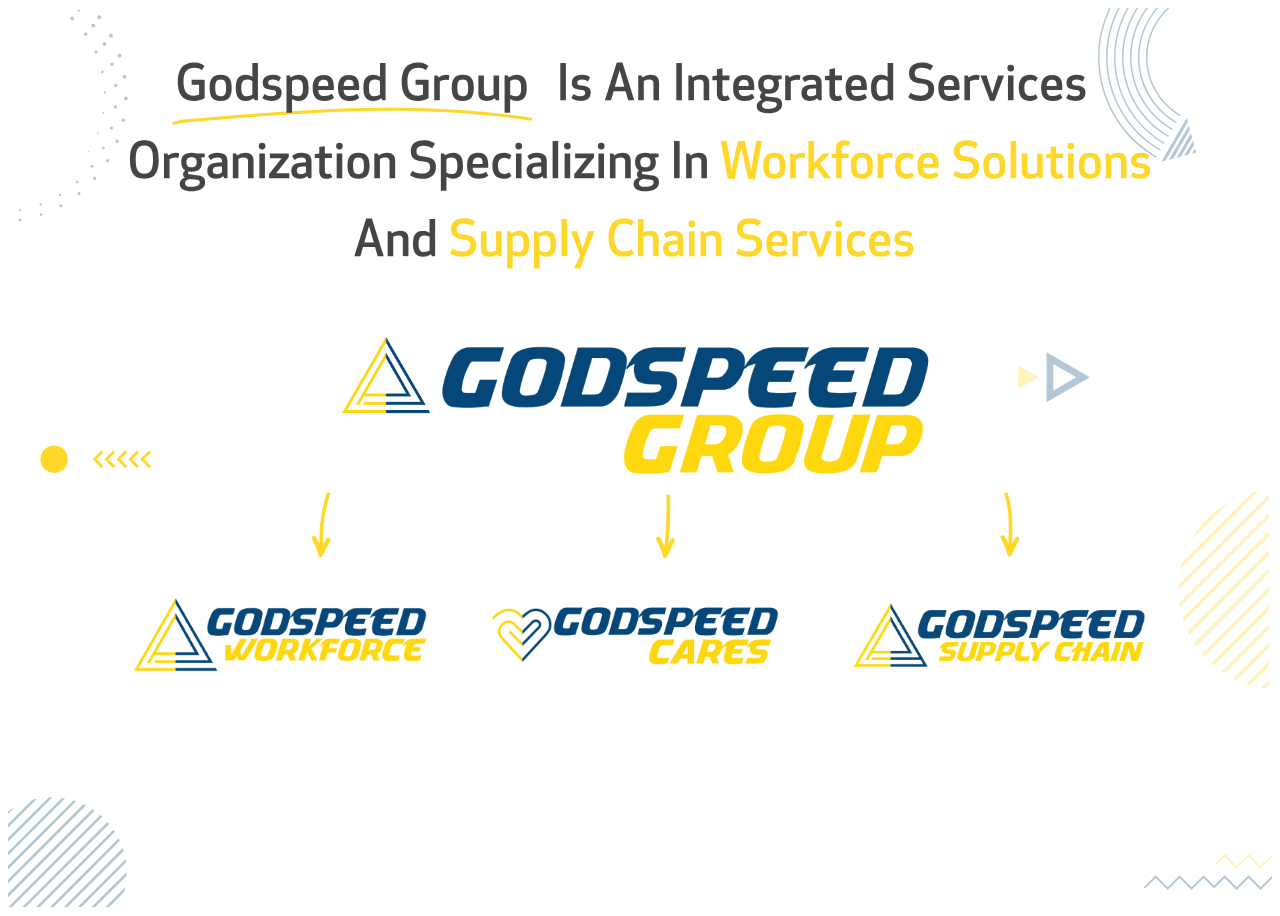
==== index.html @ 08d372b5 "arrow removed" ====
<!DOCTYPE html>
<html lang="en">

<head>
    <meta charset="utf-8">
    <title>GodSpeed - Main Page</title>
    <link rel="shortcut icon" href="resources/images/fav-icon.png">
    <meta name="viewport" content="width=device-width, initial-scale=1.0">
</head>

<body>

    <section id="godspeed-division">
        <style>
            #godspeed-division {
                /* background: url(resources/images/godspeed-division/bg/godspeed-bg.svg); */
                background: url(images/bg/left-1.svg),
                    url(images/bg/left-2.svg),
                    url(images/bg/left-3.svg),
                    url(images/bg/right-1.svg),
                    url(images/bg/right-2.svg),
                    url(images/bg/right-3.svg),
                    url(images/bg/right-4.svg),
                    url(images/bg/bottom-11.svg);
                background-repeat: no-repeat;
                background-position: -1rem -1rem,
                    2% center,
                    -1.5rem calc(100% + 1rem),
                    95% -1rem,
                    85% 40%,
                    calc(100% + 2.5rem) 70%,
                    calc(100% + 1.5rem) bottom,
                    center calc(100% + 0.5rem);
                background-size: 12rem,
                    8rem,
                    10rem,
                    8rem,
                    6rem,
                    10rem,
                    10rem,
                    10rem;
                height: 100vh;
                width: 100%;
            }

            #godspeed-division .row {
                width: min(90%, 1020px);
                height: 35vh;
                margin: auto;
            }

            #godspeed-division .row:has(#godspeed-division-logo) {
                height: 50vh;
            }

            #godspeed-division .logos {
                height: 50vh;
            }

            #godspeed-division .row svg {
                width: 100%;
                height: 100%;
            }

            .division-logo:hover {
                transform: scale(103%);
                transform-origin: bottom;

            }
        </style>

        <div class="row">
            <svg xmlns="http://www.w3.org/2000/svg" viewBox="0 0 1215.65 245.64">
                <defs>
                    <style>
                        .cls-1 {
                            fill: #454545;
                        }

                        .cls-2 {
                            fill: #ffd729;
                        }

                        .cls-3 {
                            fill: #fff;
                        }
                    </style>
                </defs>
                <g id="Layer_2" data-name="Layer 2">
                    <g id="Layer_1-2" data-name="Layer 1">
                        <rect class="cls-1" x="512.85" y="0.72" width="6.63" height="44.4" />
                        <path class="cls-1"
                            d="M533,24.16c0-2.66,2.19-3.79,5.68-3.79a10.19,10.19,0,0,1,6.93,2.25l2.66-4.68c-1.36-1.42-4.68-3.14-9.71-3.14-8.7,0-12,4.44-12,9.53s2.19,7.76,11.13,8.52c4,.36,4.91,1.36,4.91,3.55,0,2.6-2.31,3.79-6.28,3.79-3.73,0-6-1.07-7.52-2.49L526,42.5c1.95,1.84,5.86,3.32,10.95,3.32,9,0,12.14-4.56,12.14-9.65,0-5.51-2.31-8-11.19-8.82C534,27,533,26.23,533,24.15Z" />
                        <path class="cls-1"
                            d="M589.21,28.84H577.84l5.68-19.65,5.68,19.65Zm4.56,16.28H601L586.9.19h-6.75L566.06,45.12h7.22l3.14-10.83h14.21l3.14,10.83Z" />
                        <path class="cls-1"
                            d="M630.48,45.12V24.22c0-5.68-2.66-9.41-10.18-9.41a17.05,17.05,0,0,0-9.59,3.08l-1.07-2.37h-3.91v29.6h6.63v-23a13.43,13.43,0,0,1,6.81-1.72c3.08,0,4.68,1.36,4.68,4.38V45.12Z" />
                        <rect class="cls-1" x="651.08" y="0.72" width="6.63" height="44.4" />
                        <path class="cls-1"
                            d="M690.27,45.12V24.22c0-5.68-2.66-9.41-10.18-9.41a17.05,17.05,0,0,0-9.59,3.08l-1.07-2.37h-3.91v29.6h6.63v-23A13.43,13.43,0,0,1,679,20.43c3.08,0,4.68,1.36,4.68,4.38V45.12Z" />
                        <path class="cls-1"
                            d="M712.53,39.08a5,5,0,0,1-3.43,1.12c-1.89,0-3-1-3-4.14V21.14h8.35V15.52h-8.35V7l-6.63,1v7.58l-5.39.83v4.74h5.39V36.91c0,6.1,3.26,8.94,8.29,8.94,3.79,0,5.74-1,7.16-2.13l-2.37-4.62Z" />
                        <path class="cls-1"
                            d="M731.94,20.55c5.15,0,5.39,3.55,5.39,7.58H725.49C725.73,23.69,727.09,20.55,731.94,20.55Zm1,19.54c-5.74,0-7.34-2.9-7.46-7.34H743.9c.06-.95.12-1.89.12-2.9,0-8.17-1.66-15-12.08-15-9.65,0-13.14,6-13.14,15.51,0,8.94,3,15.51,14.21,15.51A17.37,17.37,0,0,0,744.2,42l-2.66-4.74A13.92,13.92,0,0,1,733,40.08Z" />
                        <path class="cls-1"
                            d="M755,26.05c0-3.37,1.12-6,6.1-6s6.1,2.6,6.1,6-1.12,6-6.1,6S755,29.43,755,26.05Zm12.43,21c2.43.3,3.43,1.18,3.43,3.2,0,3.55-4.56,5.09-9.77,5.09s-7.81-1.3-7.81-4.62c0-2.84,2.72-4.2,5.74-4.74Zm6-21a11.18,11.18,0,0,0-1.18-5.45l4.5-.89v-4.2H766.52a18.58,18.58,0,0,0-5.45-.71c-9.06,0-12.37,4.5-12.37,11.25,0,4.32,1.36,7.76,4.74,9.65a6.09,6.09,0,0,0-2.66,4.8,4.7,4.7,0,0,0,2.31,4.08v.06c-3.14,1-6.16,3.32-6.16,7.34,0,6.1,5.74,8.64,13.67,8.64,8.58,0,16.63-2.9,16.63-10.54,0-4.91-2.07-7.58-7.93-8.29l-10.72-1.3c-1.24-.18-1.78-.71-1.78-1.72a2.66,2.66,0,0,1,.83-1.72,20.14,20.14,0,0,0,3.43.24c9.06,0,12.37-4.5,12.37-11.25Z" />
                        <path class="cls-1"
                            d="M799,15.46a10.85,10.85,0,0,0-3.79-.65,15.08,15.08,0,0,0-9.35,3.08l-1.07-2.37h-3.91v29.6h6.63V22.27a14.53,14.53,0,0,1,7.58-1.78,10.15,10.15,0,0,1,3.08.53l.83-5.56Z" />
                        <path class="cls-1"
                            d="M817.72,30.73v7.7a10.91,10.91,0,0,1-6.33,2c-3.61,0-4.56-2.13-4.56-4.38,0-3.08,1.72-4.2,4.68-4.56l6.22-.71Zm-5.33-10.24c3.73,0,5.33,1.18,5.33,4.2v1.48l-6.63.53c-6.69.53-10.83,3.26-10.83,9.65,0,4.74,2.55,9.47,10.18,9.47a14.31,14.31,0,0,0,8.94-3.08l1.07,2.37h3.91V25.34c0-6.28-2.37-10.54-12.08-10.54a17.18,17.18,0,0,0-11.07,3.91L804,23.39a13.35,13.35,0,0,1,8.41-2.9Z" />
                        <path class="cls-1"
                            d="M846.67,39.08a5,5,0,0,1-3.43,1.12c-1.89,0-3-1-3-4.14V21.14h8.35V15.52h-8.35V7l-6.63,1v7.58l-5.39.83v4.74h5.39V36.91c0,6.1,3.26,8.94,8.29,8.94,3.79,0,5.74-1,7.16-2.13l-2.37-4.62Z" />
                        <path class="cls-1"
                            d="M866.09,20.55c5.15,0,5.39,3.55,5.39,7.58H859.64C859.88,23.69,861.24,20.55,866.09,20.55Zm1,19.54c-5.74,0-7.34-2.9-7.46-7.34h18.41c.06-.95.12-1.89.12-2.9,0-8.17-1.66-15-12.08-15-9.65,0-13.14,6-13.14,15.51,0,8.94,3,15.51,14.21,15.51A17.37,17.37,0,0,0,878.35,42l-2.66-4.74a13.92,13.92,0,0,1-8.58,2.78Z" />
                        <path class="cls-1"
                            d="M896.52,20.43a12.58,12.58,0,0,1,6.39,1.72V38.49a12.61,12.61,0,0,1-6.39,1.72c-5.8,0-6.69-4.38-6.69-9.89S890.72,20.43,896.52,20.43ZM895,14.81c-8.64,0-11.84,5.86-11.84,15.51s3.2,15.51,11.84,15.51a15.56,15.56,0,0,0,9.59-3.08l1.07,2.37h3.91V.72h-6.63v16.4A15.06,15.06,0,0,0,895,14.81Z" />
                        <path class="cls-1"
                            d="M944.35,6.28a15.87,15.87,0,0,1,9.71,3L957.14,4c-1.78-1.48-6.1-4-12.91-4-12.08,0-15.75,6.33-15.75,12.85,0,8.11,4.2,11,15,12.37,6,.77,8.05,2,8.05,6.87,0,4.38-2.6,7.46-9.35,7.46s-10-2.13-11.66-3.43l-3.08,5.21c3.14,2.6,8.41,4.5,14.86,4.5,11.43,0,16.16-6.28,16.16-14.15,0-9.06-5.39-11.13-14.62-12.37-5.86-.77-8.58-1.6-8.58-6.39,0-3.79,1.84-6.63,9.06-6.63Z" />
                        <path class="cls-1"
                            d="M976.61,20.55c5.15,0,5.39,3.55,5.39,7.58H970.16C970.4,23.69,971.76,20.55,976.61,20.55Zm1,19.54c-5.74,0-7.34-2.9-7.46-7.34h18.41c.06-.95.12-1.89.12-2.9,0-8.17-1.66-15-12.08-15-9.65,0-13.14,6-13.14,15.51,0,8.94,3,15.51,14.21,15.51A17.37,17.37,0,0,0,988.87,42l-2.66-4.74a13.92,13.92,0,0,1-8.58,2.78Z" />
                        <path class="cls-1"
                            d="M1012.6,15.46a10.85,10.85,0,0,0-3.79-.65,15.08,15.08,0,0,0-9.35,3.08l-1.07-2.37h-3.91v29.6h6.63V22.27a14.53,14.53,0,0,1,7.58-1.78,10.15,10.15,0,0,1,3.08.53l.83-5.56Z" />
                        <polygon class="cls-1"
                            points="1013.67 15.52 1024.98 45.65 1030.42 45.65 1041.73 15.52 1034.57 15.52 1027.7 36.95 1020.83 15.52 1013.67 15.52" />
                        <path class="cls-1"
                            d="M1045.64,6.76a4,4,0,1,0,4-4A4,4,0,0,0,1045.64,6.76Zm7.34,8.76h-6.63v29.6H1053Z" />
                        <path class="cls-1"
                            d="M1059.25,30.32c0,9.18,3.55,15.51,13.91,15.51a11.83,11.83,0,0,0,8.82-3.32l-2.66-4.62a8,8,0,0,1-5.68,2.07c-6.33,0-7.7-4.38-7.7-9.65s1.36-9.65,7.7-9.65a8,8,0,0,1,5.68,2.07l2.66-4.62a11.83,11.83,0,0,0-8.82-3.32c-10.36,0-13.91,6.33-13.91,15.51Z" />
                        <path class="cls-1"
                            d="M1099,20.55c5.15,0,5.39,3.55,5.39,7.58h-11.84C1092.83,23.69,1094.19,20.55,1099,20.55Zm1,19.54c-5.74,0-7.34-2.9-7.46-7.34H1111c.06-.95.12-1.89.12-2.9,0-8.17-1.66-15-12.08-15-9.65,0-13.14,6-13.14,15.51,0,8.94,3,15.51,14.21,15.51A17.37,17.37,0,0,0,1111.3,42l-2.66-4.74a13.92,13.92,0,0,1-8.58,2.78Z" />
                        <path class="cls-1"
                            d="M1122.6,24.16c0-2.66,2.19-3.79,5.68-3.79a10.19,10.19,0,0,1,6.93,2.25l2.66-4.68c-1.36-1.42-4.68-3.14-9.71-3.14-8.7,0-12,4.44-12,9.53s2.19,7.76,11.13,8.52c4,.36,4.91,1.36,4.91,3.55,0,2.6-2.31,3.79-6.28,3.79-3.73,0-6-1.07-7.52-2.49l-2.78,4.8c2,1.84,5.86,3.32,11,3.32,9,0,12.14-4.56,12.14-9.65,0-5.51-2.31-8-11.19-8.82-3.85-.36-4.91-1.12-4.91-3.2Z" />
                        <path class="cls-1"
                            d="M17.11,98.91c8.41,0,10.3,6.33,10.3,16.87s-1.89,16.87-10.3,16.87-10.3-6.33-10.3-16.87S8.7,98.91,17.11,98.91Zm0,39.78c14.27,0,17.11-10.36,17.11-22.91S31.38,92.87,17.11,92.87,0,103.23,0,115.78s2.84,22.91,17.11,22.91Z" />
                        <path class="cls-1"
                            d="M58.61,108.32a10.85,10.85,0,0,0-3.79-.65,15.08,15.08,0,0,0-9.35,3.08l-1.07-2.37H40.49V138h6.63V115.13a14.53,14.53,0,0,1,7.58-1.78,10.15,10.15,0,0,1,3.08.53l.83-5.56Z" />
                        <path class="cls-1"
                            d="M67.31,118.91c0-3.37,1.12-6,6.1-6s6.1,2.6,6.1,6-1.12,6-6.1,6S67.31,122.29,67.31,118.91Zm12.43,21c2.43.3,3.43,1.18,3.43,3.2,0,3.55-4.56,5.09-9.77,5.09s-7.81-1.3-7.81-4.62c0-2.84,2.72-4.2,5.74-4.74Zm6-21a11.18,11.18,0,0,0-1.18-5.45l4.5-.89v-4.2H78.86a18.58,18.58,0,0,0-5.45-.71c-9.06,0-12.37,4.5-12.37,11.25,0,4.32,1.36,7.76,4.74,9.65a6.09,6.09,0,0,0-2.66,4.8,4.7,4.7,0,0,0,2.31,4.08v.06c-3.14.95-6.16,3.32-6.16,7.34,0,6.1,5.74,8.64,13.67,8.64,8.58,0,16.63-2.9,16.63-10.54,0-4.91-2.07-7.58-7.93-8.29l-10.72-1.3c-1.24-.18-1.78-.71-1.78-1.72a2.66,2.66,0,0,1,.83-1.72,20.14,20.14,0,0,0,3.43.24c9.06,0,12.37-4.5,12.37-11.25Z" />
                        <path class="cls-1"
                            d="M109.58,123.59v7.7a10.91,10.91,0,0,1-6.33,2c-3.61,0-4.56-2.13-4.56-4.38,0-3.08,1.72-4.2,4.68-4.56l6.22-.71Zm-5.33-10.24c3.73,0,5.33,1.18,5.33,4.2V119l-6.63.53c-6.69.53-10.83,3.26-10.83,9.65,0,4.74,2.55,9.47,10.18,9.47a14.31,14.31,0,0,0,8.94-3.08l1.07,2.37h3.91V118.2c0-6.28-2.37-10.54-12.08-10.54a17.18,17.18,0,0,0-11.07,3.91l2.78,4.68a13.35,13.35,0,0,1,8.41-2.9Z" />
                        <path class="cls-1"
                            d="M147.29,138v-20.9c0-5.68-2.66-9.41-10.18-9.41a17.05,17.05,0,0,0-9.59,3.08l-1.07-2.37h-3.91V138h6.63V115a13.43,13.43,0,0,1,6.81-1.72c3.08,0,4.68,1.36,4.68,4.38V138Z" />
                        <path class="cls-1"
                            d="M153.45,99.62a4,4,0,1,0,4-4A4,4,0,0,0,153.45,99.62Zm7.34,8.76h-6.63V138h6.63Z" />
                        <polygon class="cls-1"
                            points="189.86 137.98 189.86 132.12 174.17 132.18 189.21 113.05 189.21 108.38 166.71 108.38 166.71 114.24 180.68 114.18 165.64 133.3 165.64 137.98 189.86 137.98" />
                        <path class="cls-1"
                            d="M209.69,123.59v7.7a10.91,10.91,0,0,1-6.33,2c-3.61,0-4.56-2.13-4.56-4.38,0-3.08,1.72-4.2,4.68-4.56l6.22-.71Zm-5.33-10.24c3.73,0,5.33,1.18,5.33,4.2V119l-6.63.53c-6.69.53-10.83,3.26-10.83,9.65,0,4.74,2.55,9.47,10.18,9.47a14.31,14.31,0,0,0,8.94-3.08l1.07,2.37h3.91V118.2c0-6.28-2.37-10.54-12.08-10.54a17.18,17.18,0,0,0-11.07,3.91l2.78,4.68a13.35,13.35,0,0,1,8.41-2.9Z" />
                        <path class="cls-1"
                            d="M238.64,131.94a5,5,0,0,1-3.43,1.12c-1.89,0-3-.95-3-4.14V114h8.35v-5.62h-8.35V99.86l-6.63,1v7.58l-5.39.83V114h5.39v15.75c0,6.1,3.26,8.94,8.29,8.94,3.79,0,5.74-1,7.16-2.13L238.64,132Z" />
                        <path class="cls-1"
                            d="M245.62,99.62a4,4,0,1,0,4-4A4,4,0,0,0,245.62,99.62Zm7.34,8.76h-6.63V138H253Z" />
                        <path class="cls-1"
                            d="M272.38,138.69c10.54,0,13.14-6.39,13.14-15.51s-2.6-15.51-13.14-15.51-13.14,6.39-13.14,15.51S261.84,138.69,272.38,138.69Zm0-5.56c-5.62,0-6.45-3.61-6.45-9.95s.83-10,6.45-10,6.45,3.61,6.45,10S278,133.13,272.38,133.13Z" />
                        <path class="cls-1"
                            d="M316,138v-20.9c0-5.68-2.66-9.41-10.18-9.41a17.05,17.05,0,0,0-9.59,3.08l-1.07-2.37H291.2V138h6.63V115a13.43,13.43,0,0,1,6.81-1.72c3.08,0,4.68,1.36,4.68,4.38V138Z" />
                        <path class="cls-1"
                            d="M350.52,99.14a15.87,15.87,0,0,1,9.71,3l3.08-5.27c-1.78-1.48-6.1-4-12.91-4-12.08,0-15.75,6.33-15.75,12.85,0,8.11,4.2,11,15,12.37,6,.77,8.05,2,8.05,6.87,0,4.38-2.6,7.46-9.35,7.46s-9.95-2.13-11.66-3.43l-3.08,5.21c3.14,2.6,8.41,4.5,14.86,4.5,11.43,0,16.16-6.28,16.16-14.15,0-9.06-5.39-11.13-14.62-12.37-5.86-.77-8.58-1.6-8.58-6.39,0-3.79,1.84-6.63,9.06-6.63Z" />
                        <path class="cls-1"
                            d="M383.5,133.06a12.58,12.58,0,0,1-6.39-1.72V115a12.61,12.61,0,0,1,6.39-1.72c5.8,0,6.69,4.38,6.69,9.89S389.3,133.06,383.5,133.06Zm1.54,5.62c8.64,0,11.84-5.86,11.84-15.51s-3.2-15.51-11.84-15.51a15.56,15.56,0,0,0-9.59,3.08l-1.07-2.37h-3.91v44.4h6.63v-16.4a15.06,15.06,0,0,0,7.93,2.31Z" />
                        <path class="cls-1"
                            d="M414.87,113.41c5.15,0,5.39,3.55,5.39,7.58H408.42C408.66,116.55,410,113.41,414.87,113.41Zm1,19.54c-5.74,0-7.34-2.9-7.46-7.34h18.41c.06-1,.12-1.89.12-2.9,0-8.17-1.66-15-12.08-15-9.65,0-13.14,6-13.14,15.51,0,8.94,3,15.51,14.21,15.51a17.37,17.37,0,0,0,11.19-3.79l-2.66-4.74a13.92,13.92,0,0,1-8.58,2.78Z" />
                        <path class="cls-1"
                            d="M431.92,123.18c0,9.18,3.55,15.51,13.91,15.51a11.83,11.83,0,0,0,8.82-3.32L452,130.75a8,8,0,0,1-5.68,2.07c-6.33,0-7.7-4.38-7.7-9.65s1.36-9.65,7.7-9.65a8,8,0,0,1,5.68,2.07l2.66-4.62a11.83,11.83,0,0,0-8.82-3.32c-10.36,0-13.91,6.33-13.91,15.51Z" />
                        <path class="cls-1"
                            d="M459.27,99.62a4,4,0,1,0,4-4A4,4,0,0,0,459.27,99.62Zm7.34,8.76H460V138h6.63Z" />
                        <path class="cls-1"
                            d="M490.11,123.59v7.7a10.91,10.91,0,0,1-6.33,2c-3.61,0-4.56-2.13-4.56-4.38,0-3.08,1.72-4.2,4.68-4.56l6.22-.71Zm-5.33-10.24c3.73,0,5.33,1.18,5.33,4.2V119l-6.63.53c-6.69.53-10.83,3.26-10.83,9.65,0,4.74,2.55,9.47,10.18,9.47a14.31,14.31,0,0,0,8.94-3.08l1.07,2.37h3.91V118.2c0-6.28-2.37-10.54-12.08-10.54a17.18,17.18,0,0,0-11.07,3.91l2.78,4.68a13.35,13.35,0,0,1,8.41-2.9Z" />
                        <rect class="cls-1" x="503.67" y="93.58" width="6.63" height="44.4" />
                        <path class="cls-1"
                            d="M517.29,99.62a4,4,0,1,0,4-4A4,4,0,0,0,517.29,99.62Zm7.34,8.76H518V138h6.63Z" />
                        <polygon class="cls-1"
                            points="553.69 137.98 553.69 132.12 538.01 132.18 553.04 113.05 553.04 108.38 530.55 108.38 530.55 114.24 544.52 114.18 529.48 133.3 529.48 137.98 553.69 137.98" />
                        <path class="cls-1"
                            d="M557.6,99.62a4,4,0,1,0,4-4A4,4,0,0,0,557.6,99.62Zm7.34,8.76h-6.63V138h6.63Z" />
                        <path class="cls-1"
                            d="M596.79,138v-20.9c0-5.68-2.66-9.41-10.18-9.41a17.05,17.05,0,0,0-9.59,3.08L576,108.38H572V138h6.63V115a13.43,13.43,0,0,1,6.81-1.72c3.08,0,4.68,1.36,4.68,4.38V138Z" />
                        <path class="cls-1"
                            d="M608.22,118.91c0-3.37,1.12-6,6.1-6s6.1,2.6,6.1,6-1.12,6-6.1,6S608.22,122.29,608.22,118.91Zm12.43,21c2.43.3,3.43,1.18,3.43,3.2,0,3.55-4.56,5.09-9.77,5.09s-7.81-1.3-7.81-4.62c0-2.84,2.72-4.2,5.74-4.74l8.41,1.07Zm6-21a11.18,11.18,0,0,0-1.18-5.45l4.5-.89v-4.2H619.77a18.58,18.58,0,0,0-5.45-.71c-9.06,0-12.37,4.5-12.37,11.25,0,4.32,1.36,7.76,4.74,9.65a6.09,6.09,0,0,0-2.66,4.8,4.7,4.7,0,0,0,2.31,4.08v.06c-3.14.95-6.16,3.32-6.16,7.34,0,6.1,5.74,8.64,13.67,8.64,8.58,0,16.63-2.9,16.63-10.54,0-4.91-2.07-7.58-7.93-8.29l-10.72-1.3c-1.24-.18-1.78-.71-1.78-1.72a2.66,2.66,0,0,1,.83-1.72,20.14,20.14,0,0,0,3.43.24c9.06,0,12.37-4.5,12.37-11.25Z" />
                        <rect class="cls-1" x="648.41" y="93.58" width="6.63" height="44.4" />
                        <path class="cls-1"
                            d="M687.6,138v-20.9c0-5.68-2.66-9.41-10.18-9.41a17.05,17.05,0,0,0-9.59,3.08l-1.07-2.37h-3.91V138h6.63V115a13.43,13.43,0,0,1,6.81-1.72c3.08,0,4.68,1.36,4.68,4.38V138Z" />
                        <polygon class="cls-2"
                            points="716.97 128.56 711.16 93.58 704.12 93.58 712.47 138.51 720.58 138.51 728.63 101.51 736.68 138.51 744.79 138.51 753.14 93.58 746.09 93.58 740.29 128.56 732.77 93.58 724.48 93.58 716.97 128.56" />
                        <path class="cls-2"
                            d="M768,138.69c10.54,0,13.14-6.39,13.14-15.51s-2.6-15.51-13.14-15.51-13.14,6.39-13.14,15.51S757.45,138.69,768,138.69Zm0-5.56c-5.62,0-6.45-3.61-6.45-9.95s.83-10,6.45-10,6.45,3.61,6.45,10S773.61,133.13,768,133.13Z" />
                        <path class="cls-2"
                            d="M804.93,108.32a10.85,10.85,0,0,0-3.79-.65,15.08,15.08,0,0,0-9.35,3.08l-1.07-2.37h-3.91V138h6.63V115.13a14.53,14.53,0,0,1,7.58-1.78,10.15,10.15,0,0,1,3.08.53l.83-5.56Z" />
                        <polygon class="cls-2"
                            points="834.18 108.38 825.6 108.38 815.12 119.86 815.12 93.58 808.49 93.58 808.49 137.98 815.12 137.98 815.12 127.74 817.96 124.83 827.19 137.98 835.42 137.98 822.16 120.57 834.18 108.38" />
                        <path class="cls-2"
                            d="M858.33,95.29c-1-1-2.84-2.43-7-2.43-6.63,0-9.77,3.43-9.77,9.53v6l-5.39.83V114h5.39v24h6.63V114h8.35v-5.62h-8.35v-5.45c0-3.32,2-4.32,4.2-4.32a4.75,4.75,0,0,1,3.67,1.48Z" />
                        <path class="cls-2"
                            d="M872.24,138.69c10.54,0,13.14-6.39,13.14-15.51s-2.6-15.51-13.14-15.51-13.14,6.39-13.14,15.51S861.7,138.69,872.24,138.69Zm0-5.56c-5.62,0-6.45-3.61-6.45-9.95s.83-10,6.45-10,6.45,3.61,6.45,10S877.86,133.13,872.24,133.13Z" />
                        <path class="cls-2"
                            d="M909.18,108.32a10.85,10.85,0,0,0-3.79-.65,15.08,15.08,0,0,0-9.35,3.08L895,108.38h-3.91V138h6.63V115.13a14.53,14.53,0,0,1,7.58-1.78,10.15,10.15,0,0,1,3.08.53l.83-5.56Z" />
                        <path class="cls-2"
                            d="M911.91,123.18c0,9.18,3.55,15.51,13.91,15.51a11.83,11.83,0,0,0,8.82-3.32L932,130.75a8,8,0,0,1-5.68,2.07c-6.33,0-7.7-4.38-7.7-9.65s1.36-9.65,7.7-9.65a8,8,0,0,1,5.68,2.07l2.66-4.62a11.83,11.83,0,0,0-8.82-3.32c-10.36,0-13.91,6.33-13.91,15.51Z" />
                        <path class="cls-2"
                            d="M951.69,113.41c5.15,0,5.39,3.55,5.39,7.58H945.24C945.48,116.55,946.84,113.41,951.69,113.41Zm1,19.54c-5.74,0-7.34-2.9-7.46-7.34h18.41c.06-1,.12-1.89.12-2.9,0-8.17-1.66-15-12.08-15-9.65,0-13.14,6-13.14,15.51,0,8.94,3,15.51,14.21,15.51A17.37,17.37,0,0,0,964,134.9l-2.66-4.74a13.92,13.92,0,0,1-8.58,2.78Z" />
                        <path class="cls-2"
                            d="M997.86,99.14a15.87,15.87,0,0,1,9.71,3l3.08-5.27c-1.78-1.48-6.1-4-12.91-4-12.08,0-15.75,6.33-15.75,12.85,0,8.11,4.2,11,15,12.37,6,.77,8.05,2,8.05,6.87,0,4.38-2.6,7.46-9.35,7.46s-10-2.13-11.66-3.43L981,134.19c3.14,2.6,8.41,4.5,14.86,4.5,11.43,0,16.16-6.28,16.16-14.15,0-9.06-5.39-11.13-14.62-12.37-5.86-.77-8.58-1.6-8.58-6.39,0-3.79,1.84-6.63,9.06-6.63Z" />
                        <path class="cls-2"
                            d="M1030.13,138.69c10.54,0,13.14-6.39,13.14-15.51s-2.6-15.51-13.14-15.51S1017,114.06,1017,123.18,1019.59,138.69,1030.13,138.69Zm0-5.56c-5.62,0-6.45-3.61-6.45-9.95s.83-10,6.45-10,6.45,3.61,6.45,10S1035.75,133.13,1030.13,133.13Z" />
                        <rect class="cls-2" x="1049.54" y="93.58" width="6.63" height="44.4" />
                        <path class="cls-2"
                            d="M1063,108.38v20.9c0,5.68,2.66,9.41,10.18,9.41a17.05,17.05,0,0,0,9.59-3.08l1.07,2.37h3.91v-29.6h-6.63v23a13.43,13.43,0,0,1-6.81,1.72c-3.08,0-4.68-1.36-4.68-4.38V108.38Z" />
                        <path class="cls-2"
                            d="M1110.28,131.94a5,5,0,0,1-3.43,1.12c-1.89,0-3-.95-3-4.14V114h8.35v-5.62h-8.35V99.86l-6.63,1v7.58l-5.39.83V114h5.39v15.75c0,6.1,3.26,8.94,8.29,8.94,3.79,0,5.74-1,7.16-2.13l-2.37-4.62Z" />
                        <path class="cls-2"
                            d="M1117.27,99.62a4,4,0,1,0,4-4A4,4,0,0,0,1117.27,99.62Zm7.34,8.76H1118V138h6.63Z" />
                        <path class="cls-2"
                            d="M1144,138.69c10.54,0,13.14-6.39,13.14-15.51s-2.6-15.51-13.14-15.51-13.14,6.39-13.14,15.51S1133.49,138.69,1144,138.69Zm0-5.56c-5.62,0-6.45-3.61-6.45-9.95s.83-10,6.45-10,6.45,3.61,6.45,10S1149.65,133.13,1144,133.13Z" />
                        <path class="cls-2"
                            d="M1187.6,138v-20.9c0-5.68-2.66-9.41-10.18-9.41a17.05,17.05,0,0,0-9.59,3.08l-1.07-2.37h-3.91V138h6.63V115a13.43,13.43,0,0,1,6.81-1.72c3.08,0,4.68,1.36,4.68,4.38V138Z" />
                        <path class="cls-2"
                            d="M1199.56,117c0-2.66,2.19-3.79,5.68-3.79a10.19,10.19,0,0,1,6.93,2.25l2.66-4.68c-1.36-1.42-4.68-3.14-9.71-3.14-8.7,0-12,4.44-12,9.53s2.19,7.76,11.13,8.52c4,.36,4.91,1.36,4.91,3.55,0,2.6-2.31,3.79-6.28,3.79-3.73,0-6-1.07-7.52-2.49l-2.78,4.8c2,1.84,5.86,3.32,11,3.32,9,0,12.14-4.56,12.14-9.65,0-5.51-2.31-8-11.19-8.82-3.85-.36-4.91-1.12-4.91-3.2Z" />
                        <path class="cls-1"
                            d="M290.55,214.56H279.18l5.68-19.65,5.68,19.65Zm4.56,16.28h7.22l-14.09-44.93h-6.75L267.4,230.84h7.22L277.76,220H292l3.14,10.83Z" />
                        <path class="cls-1"
                            d="M331.82,230.84v-20.9c0-5.68-2.66-9.41-10.18-9.41a17.05,17.05,0,0,0-9.59,3.08L311,201.24h-3.91v29.6h6.63v-23a13.43,13.43,0,0,1,6.81-1.72c3.08,0,4.68,1.36,4.68,4.38v20.31Z" />
                        <path class="cls-1"
                            d="M350.64,206.15a12.58,12.58,0,0,1,6.39,1.72v16.34a12.61,12.61,0,0,1-6.39,1.72c-5.8,0-6.69-4.38-6.69-9.89s.89-9.89,6.69-9.89Zm-1.54-5.62c-8.64,0-11.84,5.86-11.84,15.51s3.2,15.51,11.84,15.51a15.56,15.56,0,0,0,9.59-3.08l1.07,2.37h3.91v-44.4H357v16.4a15.06,15.06,0,0,0-7.93-2.31Z" />
                        <path class="cls-2"
                            d="M398.47,192a15.87,15.87,0,0,1,9.71,3l3.08-5.27c-1.78-1.48-6.1-4-12.91-4-12.08,0-15.75,6.33-15.75,12.85,0,8.11,4.2,11,15,12.37,6,.77,8.05,1.95,8.05,6.87,0,4.38-2.6,7.46-9.35,7.46s-9.95-2.13-11.66-3.43l-3.08,5.21c3.14,2.6,8.41,4.5,14.86,4.5,11.43,0,16.16-6.28,16.16-14.15,0-9.06-5.39-11.13-14.62-12.37-5.86-.77-8.58-1.6-8.58-6.39,0-3.79,1.84-6.63,9.06-6.63Z" />
                        <path class="cls-2"
                            d="M418.19,201.24v20.9c0,5.68,2.66,9.41,10.18,9.41a17.05,17.05,0,0,0,9.59-3.08l1.07,2.37h3.91v-29.6h-6.63v23a13.43,13.43,0,0,1-6.81,1.72c-3.08,0-4.68-1.36-4.68-4.38V201.24Z" />
                        <path class="cls-2"
                            d="M462.47,225.92a12.58,12.58,0,0,1-6.39-1.72V207.86a12.61,12.61,0,0,1,6.39-1.72c5.8,0,6.69,4.38,6.69,9.89s-.89,9.89-6.69,9.89Zm1.54,5.62c8.64,0,11.84-5.86,11.84-15.51s-3.2-15.51-11.84-15.51a15.56,15.56,0,0,0-9.59,3.08l-1.07-2.37h-3.91v44.4h6.63v-16.4a15.06,15.06,0,0,0,7.93,2.31Z" />
                        <path class="cls-2"
                            d="M494.55,225.92a12.58,12.58,0,0,1-6.39-1.72V207.86a12.61,12.61,0,0,1,6.39-1.72c5.8,0,6.69,4.38,6.69,9.89s-.89,9.89-6.69,9.89Zm1.54,5.62c8.64,0,11.84-5.86,11.84-15.51s-3.2-15.51-11.84-15.51a15.56,15.56,0,0,0-9.59,3.08l-1.07-2.37h-3.91v44.4h6.63v-16.4a15.06,15.06,0,0,0,7.93,2.31Z" />
                        <rect class="cls-2" x="514.21" y="186.44" width="6.63" height="44.4" />
                        <polygon class="cls-2"
                            points="525.46 201.24 536.53 229.83 529.19 245.64 536.59 245.64 553.52 201.24 546.18 201.24 539.49 222.37 532.8 201.24 525.46 201.24" />
                        <path class="cls-2"
                            d="M570.27,208.64c.06,13.79,5.21,22.91,18.77,22.91a18.22,18.22,0,0,0,11.66-3.85l-3-5a13.63,13.63,0,0,1-8.11,2.66c-9.29,0-12.49-6.22-12.49-16.75s3.2-16.75,12.49-16.75a13.7,13.7,0,0,1,8.11,2.66l3-5A18.25,18.25,0,0,0,589,185.73C575.48,185.73,570.33,194.85,570.27,208.64Z" />
                        <path class="cls-2"
                            d="M623.43,210.53v20.31h6.63v-20.9c0-5.68-2.66-9.41-10.18-9.41a15.31,15.31,0,0,0-7.93,2.19V186.44h-6.63v44.4H612v-23a13.43,13.43,0,0,1,6.81-1.72c3.08,0,4.68,1.36,4.68,4.38Z" />
                        <path class="cls-2"
                            d="M652.73,216.45v7.7a10.91,10.91,0,0,1-6.33,1.95c-3.61,0-4.56-2.13-4.56-4.38,0-3.08,1.72-4.2,4.68-4.56l6.22-.71Zm-5.33-10.24c3.73,0,5.33,1.18,5.33,4.2v1.48l-6.63.53c-6.69.53-10.83,3.26-10.83,9.65,0,4.74,2.55,9.47,10.18,9.47a14.31,14.31,0,0,0,8.94-3.08l1.07,2.37h3.91V211.06c0-6.28-2.37-10.54-12.08-10.54a17.18,17.18,0,0,0-11.07,3.91l2.78,4.68a13.35,13.35,0,0,1,8.41-2.9Z" />
                        <path class="cls-2"
                            d="M665.58,192.48a4,4,0,1,0,4-4,4,4,0,0,0-4,4Zm7.34,8.76h-6.63v29.6h6.63Z" />
                        <path class="cls-2"
                            d="M704.77,230.84v-20.9c0-5.68-2.66-9.41-10.18-9.41a17.05,17.05,0,0,0-9.59,3.08l-1.07-2.37H680v29.6h6.63v-23a13.43,13.43,0,0,1,6.81-1.72c3.08,0,4.68,1.36,4.68,4.38v20.31Z" />
                        <path class="cls-2"
                            d="M739.34,192a15.87,15.87,0,0,1,9.71,3l3.08-5.27c-1.78-1.48-6.1-4-12.91-4-12.08,0-15.75,6.33-15.75,12.85,0,8.11,4.2,11,15,12.37,6,.77,8,1.95,8,6.87,0,4.38-2.6,7.46-9.35,7.46s-10-2.13-11.66-3.43l-3.08,5.21c3.14,2.6,8.41,4.5,14.86,4.5,11.43,0,16.16-6.28,16.16-14.15,0-9.06-5.39-11.13-14.62-12.37-5.86-.77-8.58-1.6-8.58-6.39,0-3.79,1.84-6.63,9.06-6.63Z" />
                        <path class="cls-2"
                            d="M771.61,206.27c5.15,0,5.39,3.55,5.39,7.58H765.16C765.4,209.41,766.76,206.27,771.61,206.27Zm1,19.54c-5.74,0-7.34-2.9-7.46-7.34h18.41c.06-.95.12-1.89.12-2.9,0-8.17-1.66-15-12.08-15-9.65,0-13.14,6-13.14,15.51,0,8.94,3,15.51,14.21,15.51a17.37,17.37,0,0,0,11.19-3.79L781.21,223a13.92,13.92,0,0,1-8.58,2.78Z" />
                        <path class="cls-2"
                            d="M807.6,201.18a10.85,10.85,0,0,0-3.79-.65,15.08,15.08,0,0,0-9.35,3.08l-1.07-2.37h-3.91v29.6h6.63V208a14.53,14.53,0,0,1,7.58-1.78,10.15,10.15,0,0,1,3.08.53l.83-5.56Z" />
                        <polygon class="cls-2"
                            points="808.66 201.24 819.97 231.37 825.42 231.37 836.72 201.24 829.56 201.24 822.69 222.67 815.83 201.24 808.66 201.24" />
                        <path class="cls-2"
                            d="M840.63,192.48a4,4,0,1,0,4-4A4,4,0,0,0,840.63,192.48Zm7.34,8.76h-6.63v29.6H848Z" />
                        <path class="cls-2"
                            d="M854.25,216c0,9.18,3.55,15.51,13.91,15.51a11.83,11.83,0,0,0,8.82-3.32l-2.66-4.62a8,8,0,0,1-5.68,2.07c-6.33,0-7.7-4.38-7.7-9.65s1.36-9.65,7.7-9.65a8,8,0,0,1,5.68,2.07l2.66-4.62a11.83,11.83,0,0,0-8.82-3.32c-10.36,0-13.91,6.33-13.91,15.51Z" />
                        <path class="cls-2"
                            d="M894,206.27c5.15,0,5.39,3.55,5.39,7.58H887.58C887.82,209.41,889.18,206.27,894,206.27Zm1,19.54c-5.74,0-7.34-2.9-7.46-7.34H906c.06-.95.12-1.89.12-2.9,0-8.17-1.66-15-12.08-15-9.65,0-13.14,6-13.14,15.51,0,8.94,3,15.51,14.21,15.51a17.37,17.37,0,0,0,11.19-3.79L903.63,223a13.92,13.92,0,0,1-8.58,2.78Z" />
                        <path class="cls-2"
                            d="M917.59,209.88c0-2.66,2.19-3.79,5.68-3.79a10.19,10.19,0,0,1,6.93,2.25l2.66-4.68c-1.36-1.42-4.68-3.14-9.71-3.14-8.7,0-12,4.44-12,9.53s2.19,7.76,11.13,8.52c4,.36,4.91,1.36,4.91,3.55,0,2.6-2.31,3.79-6.28,3.79-3.73,0-6-1.07-7.52-2.49l-2.78,4.8c1.95,1.84,5.86,3.32,10.95,3.32,9,0,12.14-4.56,12.14-9.65,0-5.51-2.31-8-11.19-8.82-3.85-.36-4.91-1.12-4.91-3.2Z" />
                        <path class="cls-3" d="M938.67,227.4a4,4,0,1,0,4-4A4,4,0,0,0,938.67,227.4Z" />
                        <path class="cls-2"
                            d="M478.08,65.84c-27.76-4.3-55.71-7.29-83.74-9.17S338,54,309.73,54s-56.59.88-84.86,2.27c-28.57,1.41-57.1,3.38-85.61,5.61q-21.34,1.66-42.67,3.47L75.05,67.15c-5.19.43-10.49.58-15.61,1.65-2.57.53-5.09,1.26-7.61,2-2.22.64-1.28,4.11,1,3.47a70.14,70.14,0,0,1,13.28-2.77c7.07-.61,14.15-1.17,21.23-1.76q21.12-1.76,42.25-3.48c28.38-2.27,56.78-4.33,85.21-5.86,28-1.51,56.07-2.51,84.14-2.74s55.91.31,83.81,1.89c28.13,1.59,56.22,4.23,84.12,8.22,3.44.49,6.88,1,10.31,1.54,2.27.35,3.24-3.12,1-3.47h0Z" />
                        <path class="cls-1"
                            d="M75.79,45.83c6.16,0,10.6-1.54,13.2-3.55V20.67H73.48v6h8.88V38.31a11.39,11.39,0,0,1-6.1,1.3c-9.35,0-12.49-6.45-12.49-16.69s3-16.69,13.08-16.69a14.23,14.23,0,0,1,9,2.9l2.9-5C87,2.62,82.89,0,76.32,0,62.05,0,57,9.31,56.9,22.93c0,13.38,4.68,22.91,18.88,22.91Z" />
                        <path class="cls-1"
                            d="M108.05,45.83c10.54,0,13.14-6.39,13.14-15.51s-2.6-15.51-13.14-15.51S94.91,21.2,94.91,30.32,97.51,45.83,108.05,45.83Zm0-5.56c-5.62,0-6.45-3.61-6.45-10s.83-9.95,6.45-9.95,6.45,3.61,6.45,10S113.67,40.27,108.05,40.27Z" />
                        <path class="cls-1"
                            d="M139.43,20.43a12.58,12.58,0,0,1,6.39,1.72V38.49a12.61,12.61,0,0,1-6.39,1.72c-5.8,0-6.69-4.38-6.69-9.89S133.63,20.43,139.43,20.43Zm-1.54-5.62c-8.64,0-11.84,5.86-11.84,15.51s3.2,15.51,11.84,15.51a15.56,15.56,0,0,0,9.59-3.08l1.07,2.37h3.91V.72h-6.63v16.4a15.06,15.06,0,0,0-7.93-2.31Z" />
                        <path class="cls-1"
                            d="M164.65,24.16c0-2.66,2.19-3.79,5.68-3.79a10.19,10.19,0,0,1,6.93,2.25l2.66-4.68c-1.36-1.42-4.68-3.14-9.71-3.14-8.7,0-12,4.44-12,9.53s2.19,7.76,11.13,8.52c4,.36,4.91,1.36,4.91,3.55,0,2.6-2.31,3.79-6.28,3.79-3.73,0-6-1.07-7.52-2.49l-2.78,4.8c1.95,1.84,5.86,3.32,10.95,3.32,9,0,12.14-4.56,12.14-9.65,0-5.51-2.31-8-11.19-8.82-3.85-.36-4.91-1.12-4.91-3.2Z" />
                        <path class="cls-1"
                            d="M199.52,40.2a12.58,12.58,0,0,1-6.39-1.72V22.14a12.61,12.61,0,0,1,6.39-1.72c5.8,0,6.69,4.38,6.69,9.89S205.32,40.2,199.52,40.2Zm1.54,5.62c8.64,0,11.84-5.86,11.84-15.51S209.7,14.8,201.06,14.8a15.56,15.56,0,0,0-9.59,3.08l-1.07-2.37h-3.91v44.4h6.63V43.51a15.06,15.06,0,0,0,7.93,2.31Z" />
                        <path class="cls-1"
                            d="M230.89,20.55c5.15,0,5.39,3.55,5.39,7.58H224.44C224.68,23.69,226,20.55,230.89,20.55Zm1,19.54c-5.74,0-7.34-2.9-7.46-7.34h18.41c.06-.95.12-1.89.12-2.9,0-8.17-1.66-15-12.08-15-9.65,0-13.14,6-13.14,15.51,0,8.94,3,15.51,14.21,15.51A17.37,17.37,0,0,0,243.15,42l-2.66-4.74a13.92,13.92,0,0,1-8.58,2.78Z" />
                        <path class="cls-1"
                            d="M261.08,20.55c5.15,0,5.39,3.55,5.39,7.58H254.63C254.87,23.69,256.23,20.55,261.08,20.55Zm1,19.54c-5.74,0-7.34-2.9-7.46-7.34H273c.06-.95.12-1.89.12-2.9,0-8.17-1.66-15-12.08-15-9.65,0-13.14,6-13.14,15.51,0,8.94,3,15.51,14.21,15.51A17.37,17.37,0,0,0,273.34,42l-2.66-4.74a13.92,13.92,0,0,1-8.58,2.78Z" />
                        <path class="cls-1"
                            d="M291.51,20.43a12.58,12.58,0,0,1,6.39,1.72V38.49a12.61,12.61,0,0,1-6.39,1.72c-5.8,0-6.69-4.38-6.69-9.89S285.71,20.43,291.51,20.43ZM290,14.81c-8.64,0-11.84,5.86-11.84,15.51s3.2,15.51,11.84,15.51a15.56,15.56,0,0,0,9.59-3.08l1.07,2.37h3.91V.72h-6.63v16.4A15.06,15.06,0,0,0,290,14.81Z" />
                        <path class="cls-1"
                            d="M342.66,45.83c6.16,0,10.6-1.54,13.2-3.55V20.67H340.35v6h8.88V38.31a11.39,11.39,0,0,1-6.1,1.3c-9.35,0-12.49-6.45-12.49-16.69s3-16.69,13.08-16.69a14.23,14.23,0,0,1,9,2.9l2.9-5C353.84,2.62,349.76,0,343.19,0c-14.27,0-19.36,9.29-19.42,22.91,0,13.38,4.68,22.91,18.88,22.91Z" />
                        <path class="cls-1"
                            d="M380.72,15.46a10.85,10.85,0,0,0-3.79-.65,15.08,15.08,0,0,0-9.35,3.08l-1.07-2.37H362.6v29.6h6.63V22.27a14.53,14.53,0,0,1,7.58-1.78,10.15,10.15,0,0,1,3.08.53l.83-5.56Z" />
                        <path class="cls-1"
                            d="M396.59,45.83c10.54,0,13.14-6.39,13.14-15.51s-2.6-15.51-13.14-15.51-13.14,6.39-13.14,15.51S386.05,45.83,396.59,45.83Zm0-5.56c-5.62,0-6.45-3.61-6.45-10s.83-9.95,6.45-9.95S403,24,403,30.32,402.21,40.27,396.59,40.27Z" />
                        <path class="cls-1"
                            d="M415.18,15.52v20.9c0,5.68,2.66,9.41,10.18,9.41A17.05,17.05,0,0,0,435,42.75L436,45.12h3.91V15.52H433.3v23a13.43,13.43,0,0,1-6.81,1.72c-3.08,0-4.68-1.36-4.68-4.38V15.52Z" />
                        <path class="cls-1"
                            d="M459.46,40.2a12.58,12.58,0,0,1-6.39-1.72V22.14a12.61,12.61,0,0,1,6.39-1.72c5.8,0,6.69,4.38,6.69,9.89S465.26,40.2,459.46,40.2ZM461,45.82c8.64,0,11.84-5.86,11.84-15.51S469.64,14.8,461,14.8a15.56,15.56,0,0,0-9.59,3.08l-1.07-2.37h-3.91v44.4h6.63V43.51A15.06,15.06,0,0,0,461,45.82Z" />
                    </g>
                </g>
            </svg>

        </div>
        <div class="row logos">

            <style>
                .logo-container {
                    display: flex;
                    justify-content: space-between;
                    align-items: center;
                    gap: 3em;
                }

                .logo-1 {
                    width: 100%;
                }



                .logo-2 {
                    width: 300px;
                    transition: 0.3s ease-in-out;
                }

                .logo-2:hover {
                    transform: scale(1.0345);
                    transition: 0.3s ease-in-out;
                }
                .logo-3 {
                    width: 300px;
                    transition: 0.3s ease-in-out;
                }
            </style>
            <div class="logo-header">
                <div class="logo-1">
                    <a href="https://godspeedgroup.ca/"><img
                            src="images/godspeed-group.png" alt="11" width="100%"></a>
                </div>


            </div>
            <div class="logo-container">
                <div class="logo-2">
                    <a href="https://workforce.godspeedgroup.ca/" target="_blank"><img src="images/godspeed-workforce.png" alt="11"
                            width="100%"></a>
                            <!-- <p style="visibility:hidden">workforce</p> -->
                </div>
                <div class="logo-3">
                    <a href="https://cares.godspeedgroup.ca/" target="_blank">
                        <img src="images/godspeed-care.png" alt="11" width="100%"></a> 
                        <!-- <p style="text-align: center;font-family: sans-serif;font-size: 1.3em;color: #454545;margin:9px;">Comming Soon</p> -->
                </div>
                <div class="logo-2">
                    <a href="https://supplychain.godspeedgroup.ca/" target="_blank"><img src="images/godspeed-supplychain.png" alt="11" width="100%"></a>
                    <!-- <p style="visibility:hidden">supplychain</p> -->
                </div>
            </div>



        </div>
    </section>

</body>

</html>
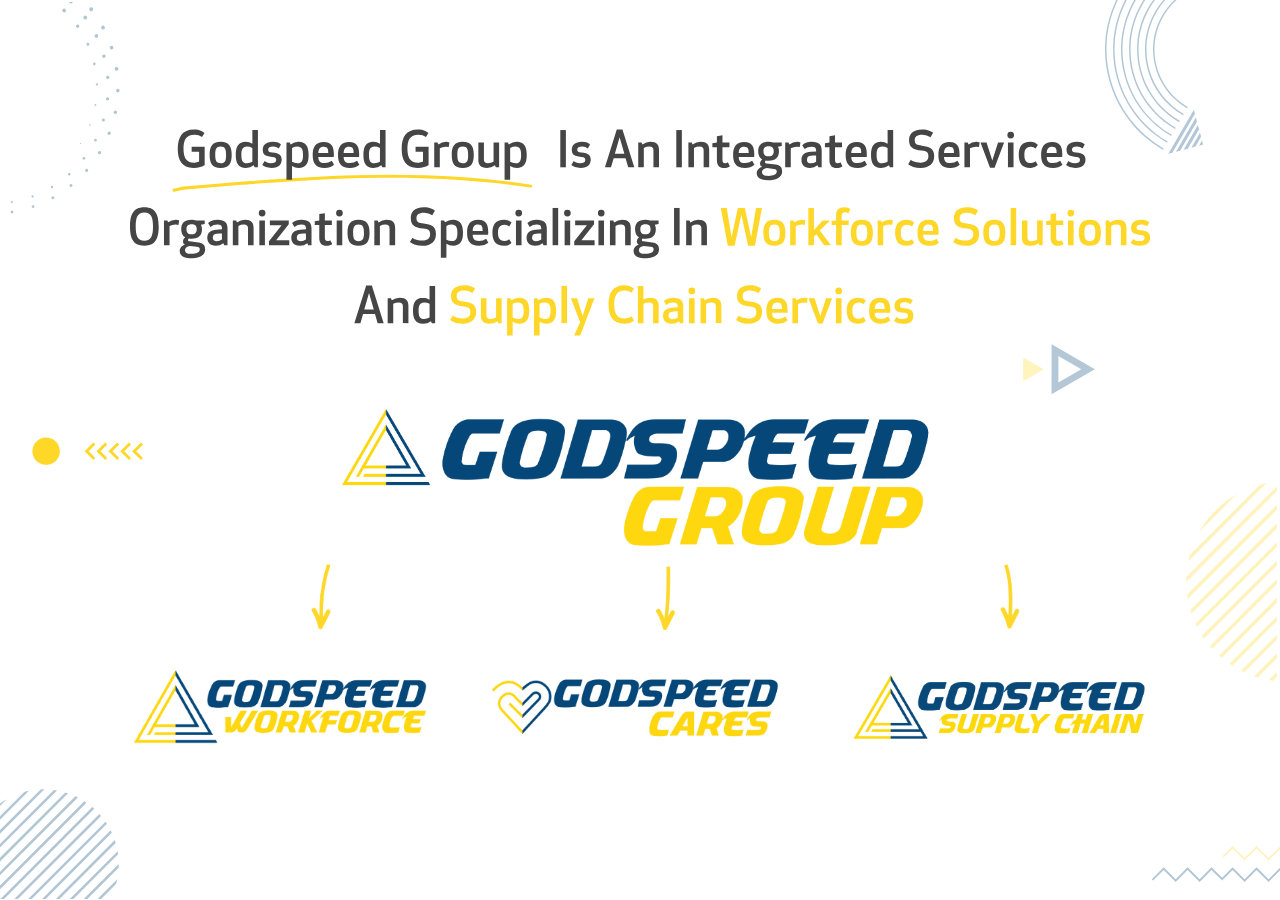
==== commit 84b839ed: "Update space" ====
--- a/index.html
+++ b/index.html
@@ -6,6 +6,11 @@
     <title>GodSpeed - Main Page</title>
     <link rel="shortcut icon" href="resources/images/fav-icon.png">
     <meta name="viewport" content="width=device-width, initial-scale=1.0">
+    <style>
+        body {
+            margin: 0px;
+        }
+    </style>
 </head>
 
 <body>
@@ -55,6 +60,7 @@
 
             #godspeed-division .logos {
                 height: 50vh;
+                margin-top: 5em;
             }
 
             #godspeed-division .row svg {
@@ -67,10 +73,16 @@
                 transform-origin: bottom;
 
             }
+
+            @media(max-width:768px) {
+                #godspeed-division .logos { 
+                    margin-top: 2em;
+                }
+            }
         </style>
 
         <div class="row">
-            <svg xmlns="http://www.w3.org/2000/svg" viewBox="0 0 1215.65 245.64">
+            <svg xmlns="http://www.w3.org/2000/svg" viewBox="0 0 1215.65 245.64" style="margin-top:75px;">
                 <defs>
                     <style>
                         .cls-1 {
@@ -317,6 +329,7 @@
                     transform: scale(1.0345);
                     transition: 0.3s ease-in-out;
                 }
+
                 .logo-3 {
                     width: 300px;
                     transition: 0.3s ease-in-out;
@@ -324,25 +337,25 @@
             </style>
             <div class="logo-header">
                 <div class="logo-1">
-                    <a href="https://godspeedgroup.ca/"><img
-                            src="images/godspeed-group.png" alt="11" width="100%"></a>
+                    <a href="https://godspeedgroup.ca/"><img src="images/godspeed-group.png" alt="11" width="100%"></a>
                 </div>
 
 
             </div>
             <div class="logo-container">
                 <div class="logo-2">
-                    <a href="https://workforce.godspeedgroup.ca/" target="_blank"><img src="images/godspeed-workforce.png" alt="11"
-                            width="100%"></a>
-                            <!-- <p style="visibility:hidden">workforce</p> -->
+                    <a href="https://workforce.godspeedgroup.ca/" target="_blank"><img
+                            src="images/godspeed-workforce.png" alt="11" width="100%"></a>
+                    <!-- <p style="visibility:hidden">workforce</p> -->
                 </div>
                 <div class="logo-3">
                     <a href="https://cares.godspeedgroup.ca/" target="_blank">
-                        <img src="images/godspeed-care.png" alt="11" width="100%"></a> 
-                        <!-- <p style="text-align: center;font-family: sans-serif;font-size: 1.3em;color: #454545;margin:9px;">Comming Soon</p> -->
+                        <img src="images/godspeed-care.png" alt="11" width="100%"></a>
+                    <!-- <p style="text-align: center;font-family: sans-serif;font-size: 1.3em;color: #454545;margin:9px;">Comming Soon</p> -->
                 </div>
                 <div class="logo-2">
-                    <a href="https://supplychain.godspeedgroup.ca/" target="_blank"><img src="images/godspeed-supplychain.png" alt="11" width="100%"></a>
+                    <a href="https://supplychain.godspeedgroup.ca/" target="_blank"><img
+                            src="images/godspeed-supplychain.png" alt="11" width="100%"></a>
                     <!-- <p style="visibility:hidden">supplychain</p> -->
                 </div>
             </div>
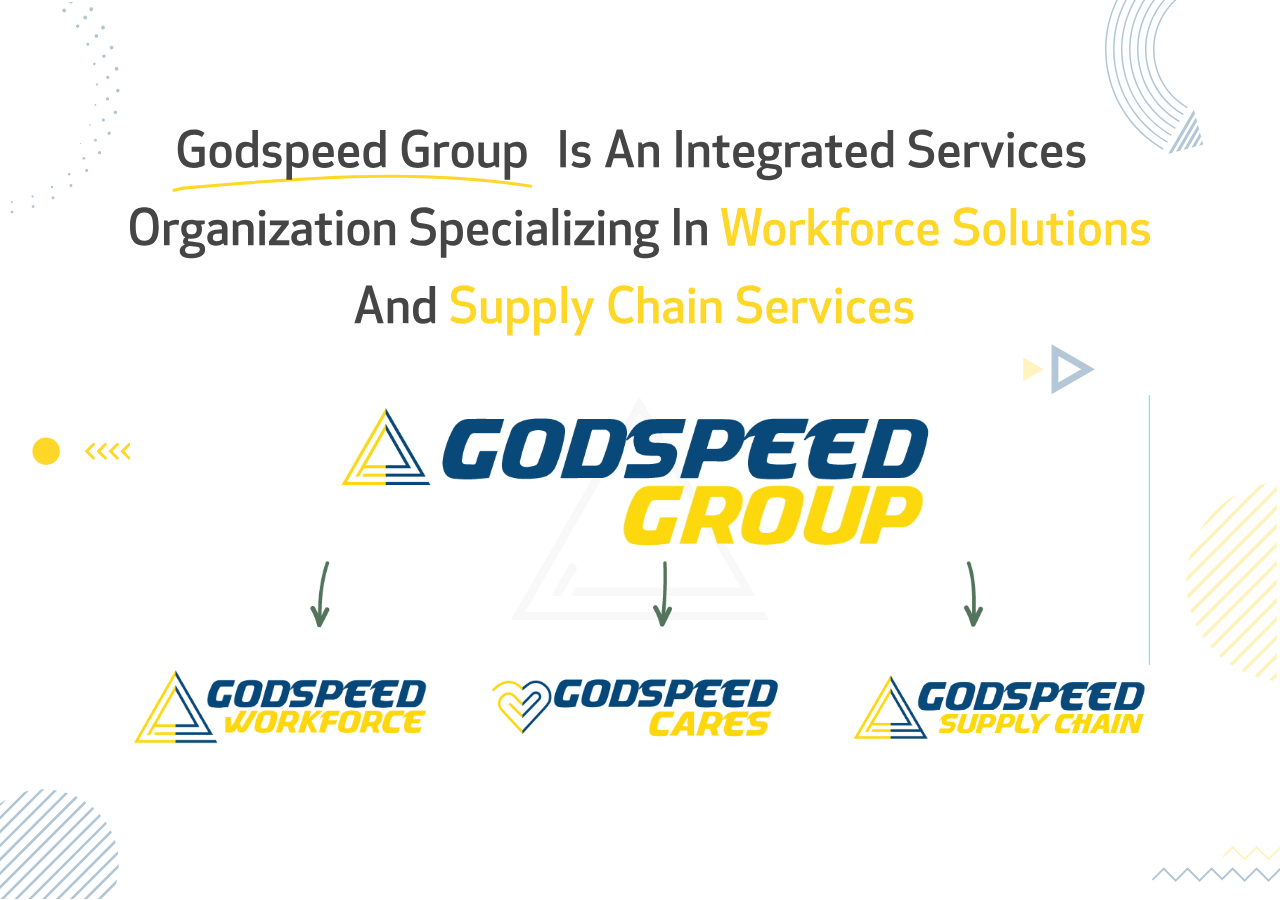
==== commit e090f50c: "Gif update" ====
--- a/index.html
+++ b/index.html
@@ -3,9 +3,10 @@
 
 <head>
     <meta charset="utf-8">
-    <title>GodSpeed - Main Page</title>
+    <title>GodSpeed-Group</title>
     <link rel="shortcut icon" href="resources/images/fav-icon.png">
     <meta name="viewport" content="width=device-width, initial-scale=1.0">
+    <link rel="shortcut icon" type="image/x-icon" href="https://godspeedgroup.ca/frontend/web/images/Godspeed%20Group%20Logo%20Fav%20Icon.png">
     <style>
         body {
             margin: 0px;
@@ -334,10 +335,21 @@
                     width: 300px;
                     transition: 0.3s ease-in-out;
                 }
+                .logo-3:hover #care-2{
+                    display: block;
+                    
+                }
+                .logo-3:hover #care-1{
+                    display: none;
+                     
+                }
+                #care-2{
+                    display: none;
+                }
             </style>
             <div class="logo-header">
                 <div class="logo-1">
-                    <a href="https://godspeedgroup.ca/"><img src="images/godspeed-group.png" alt="11" width="100%"></a>
+                    <a href="https://godspeedgroup.ca/"><img src="images/godspeed-group.gif" alt="11" width="100%"></a>
                 </div>
 
 
@@ -350,7 +362,11 @@
                 </div>
                 <div class="logo-3">
                     <a href="https://cares.godspeedgroup.ca/" target="_blank">
-                        <img src="images/godspeed-care.png" alt="11" width="100%"></a>
+                        <img src="images/godspeed-care.png" alt="11" id="care-1" width="100%">
+                        <img src="images/godspeed-care-old.gif" alt="11" id="care-2" width="100%">
+                    </a>
+                      
+
                     <!-- <p style="text-align: center;font-family: sans-serif;font-size: 1.3em;color: #454545;margin:9px;">Comming Soon</p> -->
                 </div>
                 <div class="logo-2">
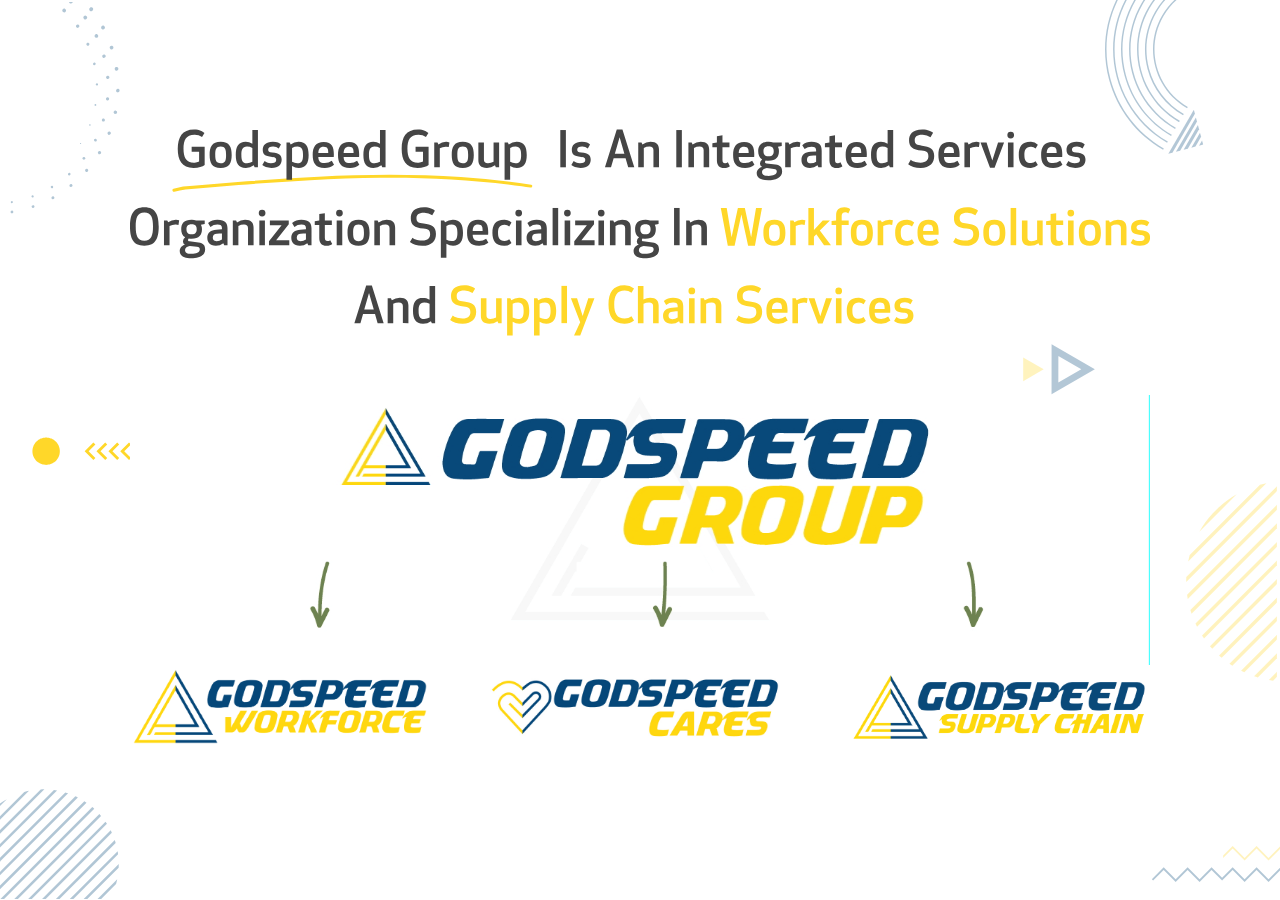
==== commit f2181505: "upated" ====
--- a/index.html
+++ b/index.html
@@ -336,15 +336,16 @@
                     transition: 0.3s ease-in-out;
                 }
                 .logo-3:hover #care-2{
-                    display: block;
-                    
+                    display: flex; 
+                    transition: 0.3s ease-in-out;
                 }
                 .logo-3:hover #care-1{
-                    display: none;
-                     
+                    display: none; 
+                    transition: 0.3s ease-in-out;
                 }
                 #care-2{
                     display: none;
+                    transition: 0.3s ease-in-out;
                 }
             </style>
             <div class="logo-header">
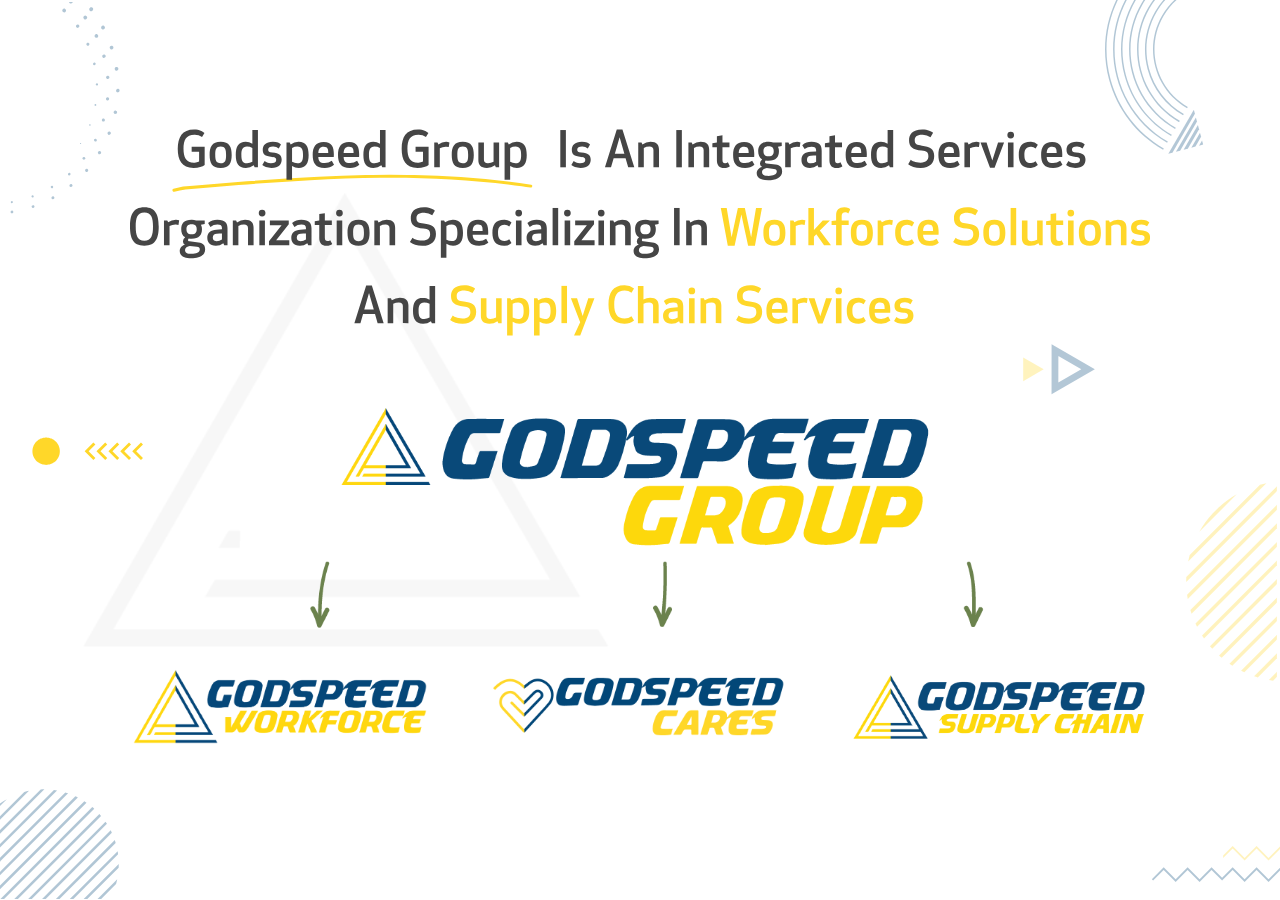
==== commit b7dd06b3: "updated" ====
--- a/index.html
+++ b/index.html
@@ -27,6 +27,7 @@
                     url(images/bg/right-2.svg),
                     url(images/bg/right-3.svg),
                     url(images/bg/right-4.svg),
+                    url(images/bg/godspeed_triangle.gif),
                     url(images/bg/bottom-11.svg);
                 background-repeat: no-repeat;
                 background-position: -1rem -1rem,
@@ -36,6 +37,7 @@
                     85% 40%,
                     calc(100% + 2.5rem) 70%,
                     calc(100% + 1.5rem) bottom,
+                    4% 11rem,
                     center calc(100% + 0.5rem);
                 background-size: 12rem,
                     8rem,
@@ -44,6 +46,7 @@
                     6rem,
                     10rem,
                     10rem,
+                    40rem,
                     10rem;
                 height: 100vh;
                 width: 100%;
@@ -364,7 +367,7 @@
                 <div class="logo-3">
                     <a href="https://cares.godspeedgroup.ca/" target="_blank">
                         <img src="images/godspeed-care.png" alt="11" id="care-1" width="100%">
-                        <img src="images/godspeed-care-old.gif" alt="11" id="care-2" width="100%">
+                        <img src="images/godspeed-care-gif.gif" alt="11" id="care-2" width="100%">
                     </a>
                       
 
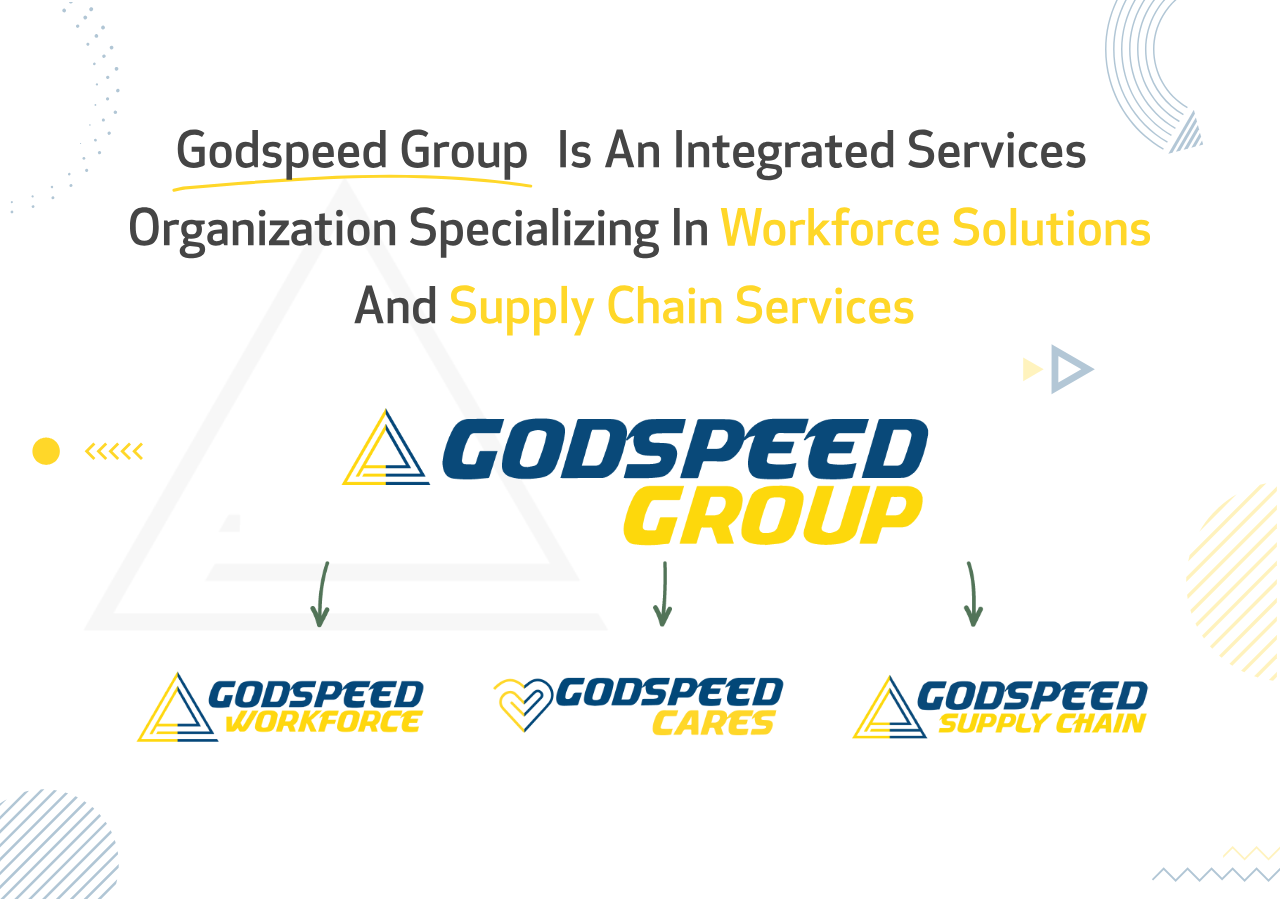
==== commit 14d1a928: "js updated" ====
--- a/index.html
+++ b/index.html
@@ -37,7 +37,7 @@
                     85% 40%,
                     calc(100% + 2.5rem) 70%,
                     calc(100% + 1.5rem) bottom,
-                    4% 11rem,
+                    4% 10rem,
                     center calc(100% + 0.5rem);
                 background-size: 12rem,
                     8rem,
@@ -338,14 +338,11 @@
                     width: 300px;
                     transition: 0.3s ease-in-out;
                 }
-                .logo-3:hover #care-2{
-                    display: flex; 
+                 .logo-3:hover{ 
+                    transform: scale(1.0345);
                     transition: 0.3s ease-in-out;
                 }
-                .logo-3:hover #care-1{
-                    display: none; 
-                    transition: 0.3s ease-in-out;
-                }
+                
                 #care-2{
                     display: none;
                     transition: 0.3s ease-in-out;
@@ -366,8 +363,8 @@
                 </div>
                 <div class="logo-3">
                     <a href="https://cares.godspeedgroup.ca/" target="_blank">
-                        <img src="images/godspeed-care.png" alt="11" id="care-1" width="100%">
-                        <img src="images/godspeed-care-gif.gif" alt="11" id="care-2" width="100%">
+                        <img id="news" src="images/godspeed-care.png" onmouseover="onHover();" onmouseout="offHover();" alt="11" id="care-1" width="100%">
+                        
                     </a>
                       
 
@@ -384,7 +381,21 @@
 
         </div>
     </section>
-
+    <script
+  src="https://code.jquery.com/jquery-3.6.1.min.js"
+  integrity="sha256-o88AwQnZB+VDvE9tvIXrMQaPlFFSUTR+nldQm1LuPXQ="
+  crossorigin="anonymous"></script>
+    <script>
+        function onHover()
+        {
+            $("#news").attr('src', 'images/godspeed-care-gif.gif');
+        }
+    
+        function offHover()
+        {
+            $("#news").attr('src', 'images/godspeed-care.png');
+        }
+    </script>
 </body>
 
 </html>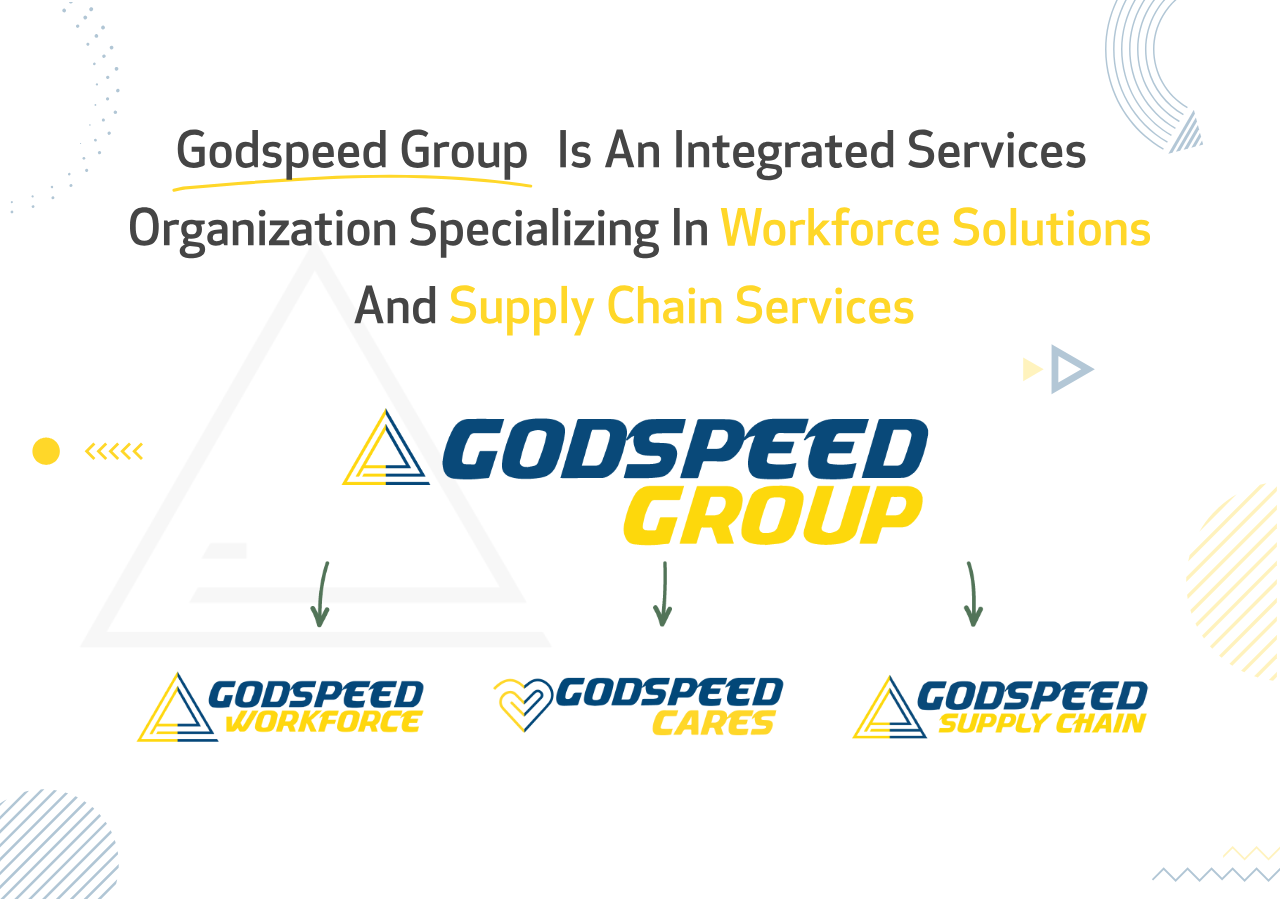
==== commit 5e303fdd: "Updated gif" ====
--- a/index.html
+++ b/index.html
@@ -37,7 +37,7 @@
                     85% 40%,
                     calc(100% + 2.5rem) 70%,
                     calc(100% + 1.5rem) bottom,
-                    4% 10rem,
+                    4% 14rem,
                     center calc(100% + 0.5rem);
                 background-size: 12rem,
                     8rem,
@@ -46,7 +46,7 @@
                     6rem,
                     10rem,
                     10rem,
-                    40rem,
+                    36rem,
                     10rem;
                 height: 100vh;
                 width: 100%;
